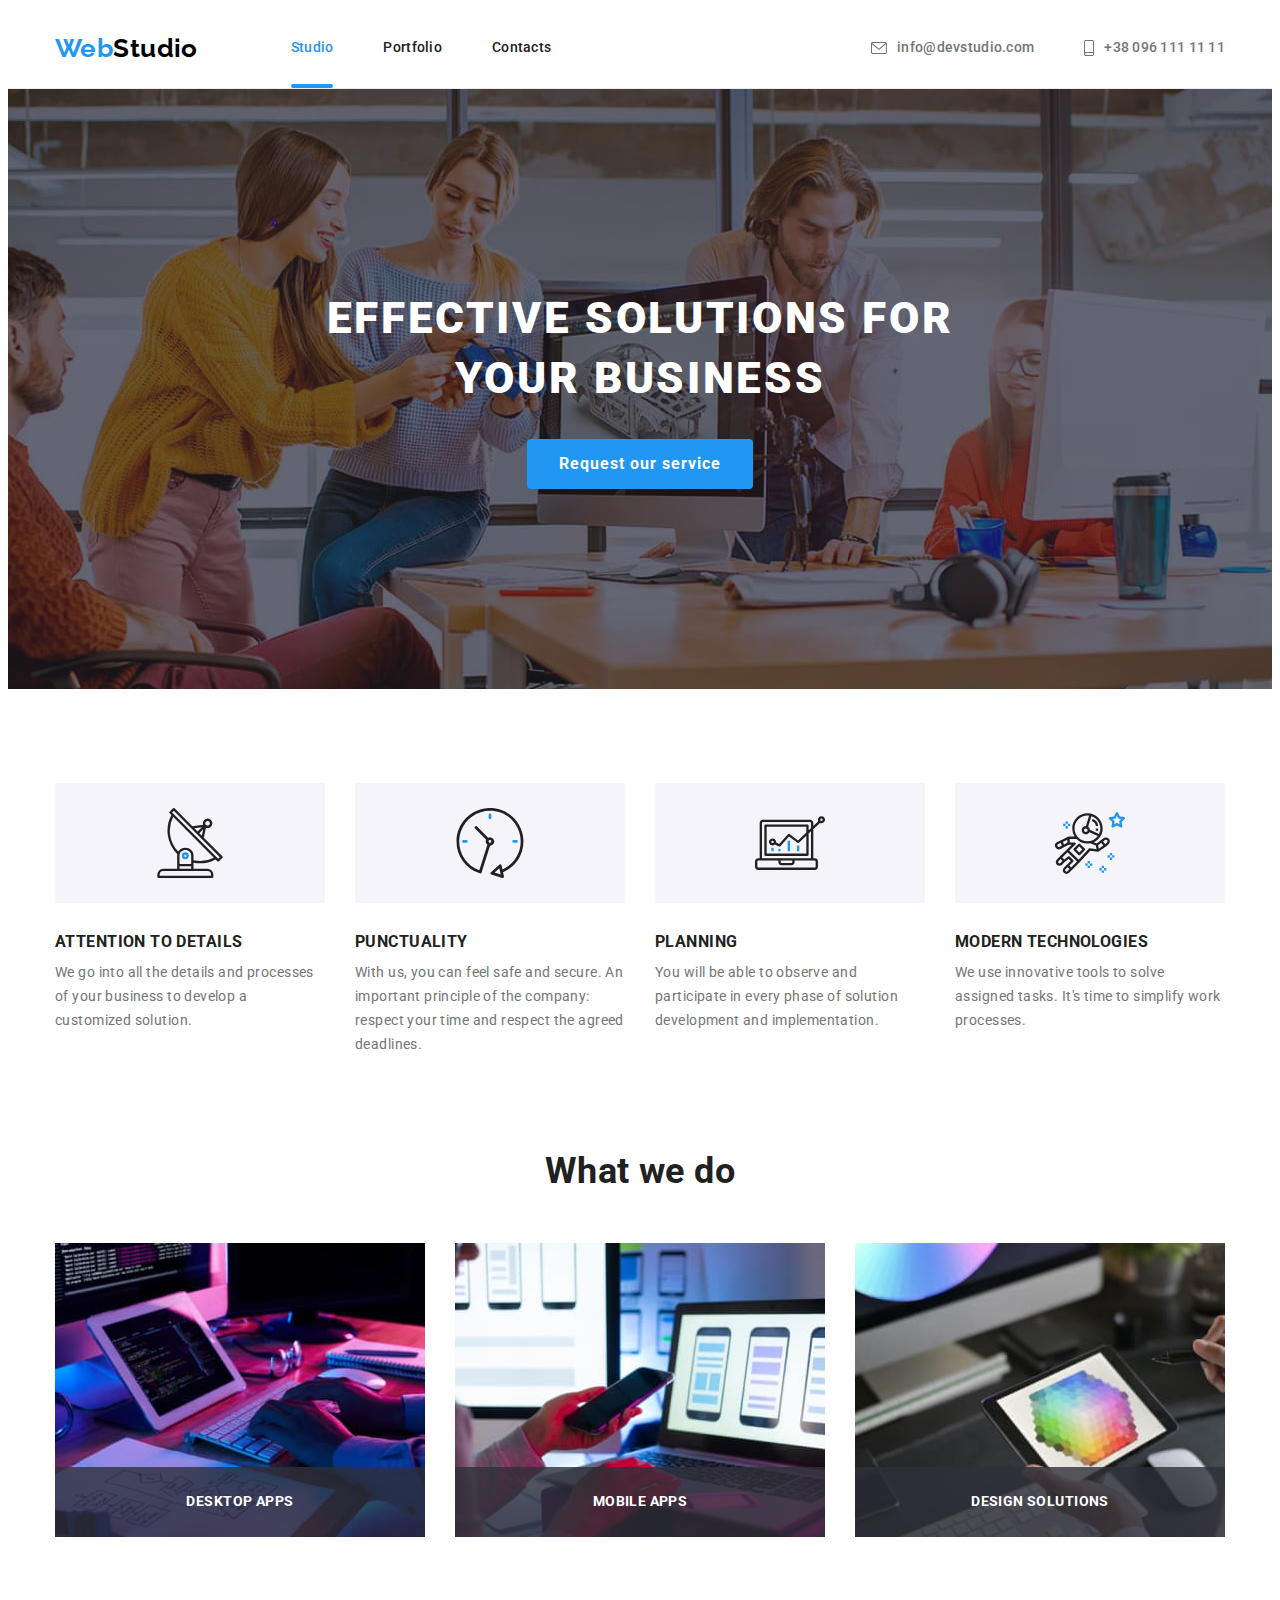
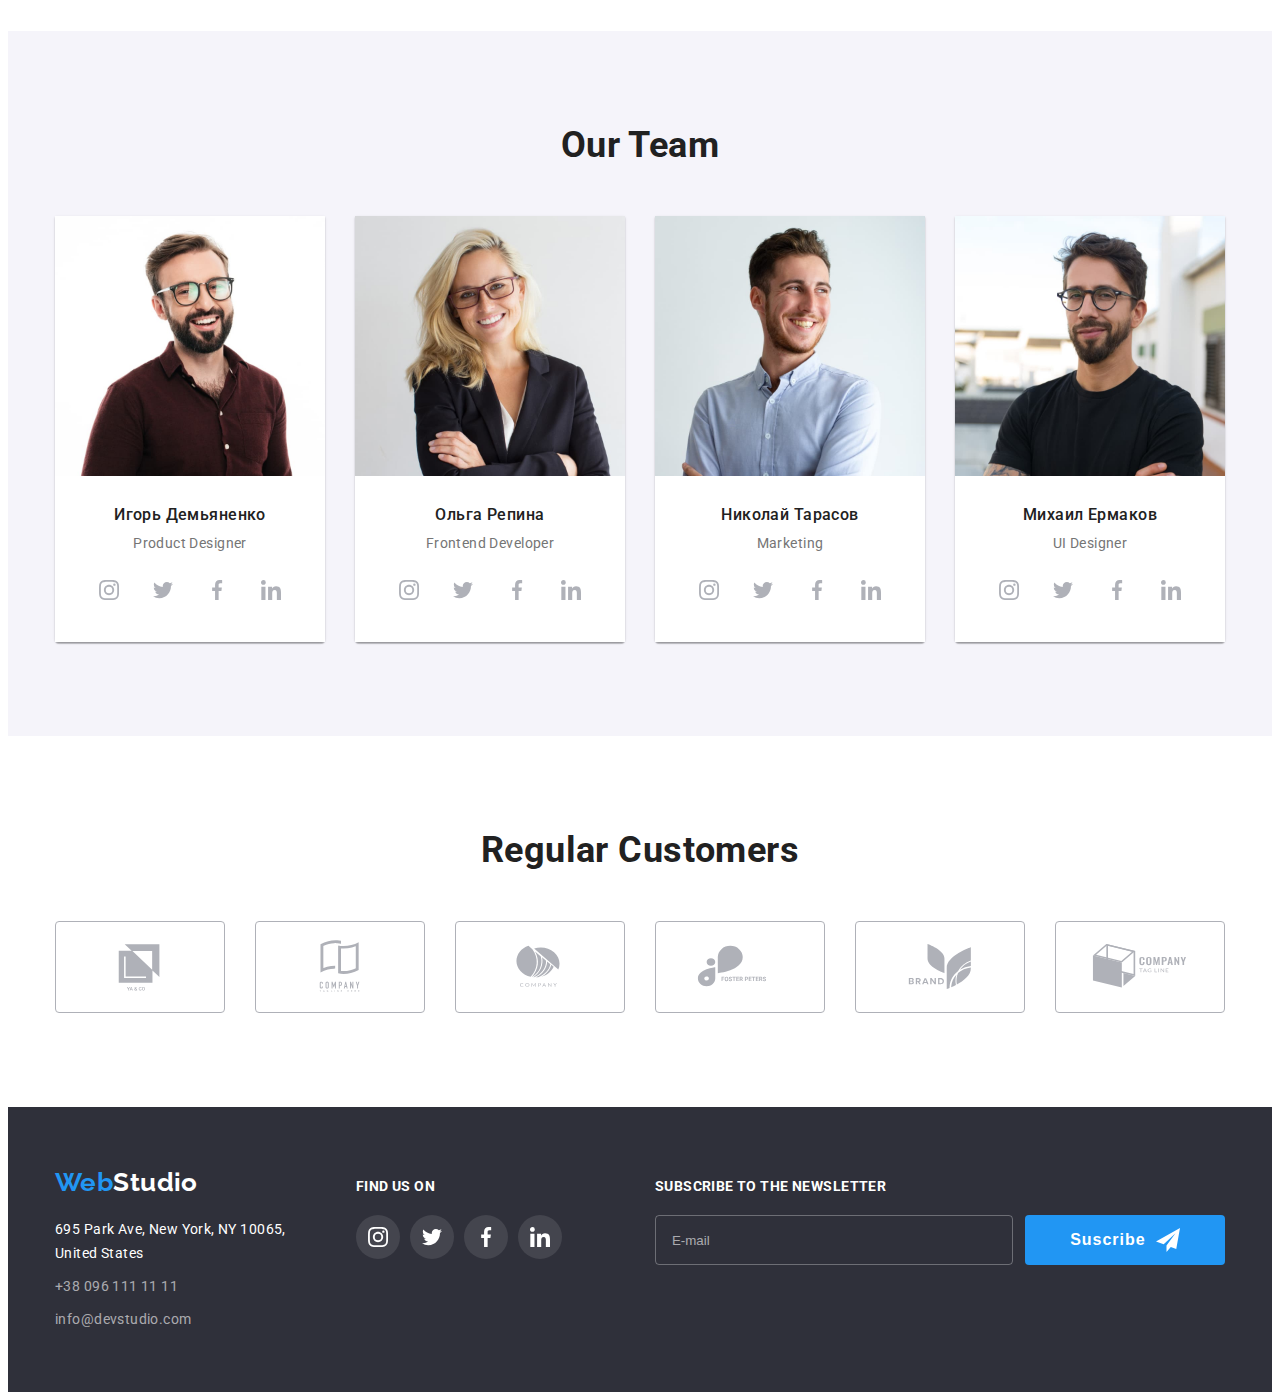
==== index.html @ 0705c61d "adding forms & styles" ====
<!DOCTYPE html>
<html lang="en">
  <head>
    <meta charset="UTF-8" />
    <meta http-equiv="X-UA-Compatible" content="IE=edge" />
    <meta name="viewport" content="width=device-width, initial-scale=1.0" />
    <title>WebStudio</title>
    <link rel="preconnect" href="https://fonts.googleapis.com" />
    <link rel="preconnect" href="https://fonts.gstatic.com" crossorigin />
    <link
      href="https://fonts.googleapis.com/css2?family=Raleway:wght@700&family=Roboto:wght@400;500;700;900&display=swap"
      rel="stylesheet"
    />
    <link
      rel="stylesheet"
      href="https://cdnjs.cloudflare.com/ajax/libs/modern-normalize/1.1.0/modern-normalize.min.css"
      integrity="sha512-wpPYUAdjBVSE4KJnH1VR1HeZfpl1ub8YT/NKx4PuQ5NmX2tKuGu6U/JRp5y+Y8XG2tV+wKQpNHVUX03MfMFn9Q=="
      crossorigin="anonymous"
      referrerpolicy="no-referrer"
    />
    <link rel="stylesheet" href="./css/style.css" />
  </head>
  <body>
    <header class="header">
      <div class="container header-container">
        <nav class="header-navigation">
          <a class="logo" href="/">Web<span class="logo-header">Studio</span></a>
          <ul class="site-nav list">
            <li><a class="link current" href="./index.html">Studio</a></li>
            <li><a class="link" href="./portfolio.html">Portfolio</a></li>
            <li><a class="link" href="">Contacts</a></li>
          </ul>
        </nav>
        <ul class="header-contacts list">
          <li>
            <a class="link" href="mailto:info@devstudio.com">
              <svg class="header-contacts-icon" height="12" width="16">
                <use href="./img/svg/icons.svg#icon-envelope"></use>
              </svg>
              info@devstudio.com
            </a>
          </li>
          <li>
            <a class="link" href="tel:+380961111111">
              <svg class="header-contacts-icon" height="16" width="10">
                <use href="./img/svg/icons.svg#icon-smartphone"></use>
              </svg>
              +38 096 111 11 11
            </a>
          </li>
        </ul>
      </div>
    </header>

    <main>
      <section class="hero hero-banner">
        <div class="container">
          <h1 class="hero-title">EFFECTIVE SOLUTIONS FOR YOUR BUSINESS</h1>
          <button class="hero-button" type="button" data-modal-open>Request our service</button>
        </div>
      </section>

      <section class="section section-null">
        <!-- Hidden by css h2 -->
        <h2 class="visually-hidden">Advantages</h2>
        <!-- Hidden by css h2 -->
        <div class="container">
          <ul class="advantages list">
            <li>
              <div class="advantages-bg-icon">
                <svg class="advantages-icon" height="70" width="70">
                  <use href="./img/svg/icons.svg#icon-antenna"></use>
                </svg>
              </div>
              <h3 class="advantages-title">ATTENTION TO DETAILS</h3>
              <p class="advantages-subtitle">
                We go into all the details and processes of your business to develop a customized
                solution.
              </p>
            </li>
            <li>
              <div class="advantages-bg-icon">
                <svg class="advantages-icon" height="70" width="70">
                  <use href="./img/svg/icons.svg#icon-clock"></use>
                </svg>
              </div>
              <h3 class="advantages-title">PUNCTUALITY</h3>
              <p class="advantages-subtitle">
                With us, you can feel safe and secure. An important principle of the company:
                respect your time and respect the agreed deadlines.
              </p>
            </li>
            <li>
              <div class="advantages-bg-icon">
                <svg class="advantages-icon" height="70" width="70">
                  <use href="./img/svg/icons.svg#icon-diagram"></use>
                </svg>
              </div>
              <h3 class="advantages-title">PLANNING</h3>
              <p class="advantages-subtitle">
                You will be able to observe and participate in every phase of solution development
                and implementation.
              </p>
            </li>
            <li>
              <div class="advantages-bg-icon">
                <svg class="advantages-icon" height="70" width="70">
                  <use href="./img/svg/icons.svg#icon-astronaut"></use>
                </svg>
              </div>
              <h3 class="advantages-title">MODERN TECHNOLOGIES</h3>
              <p class="advantages-subtitle">
                We use innovative tools to solve assigned tasks. It's time to simplify work
                processes.
              </p>
            </li>
          </ul>
        </div>
      </section>
      <section class="examples section">
        <div class="container">
          <h2 class="section-title">What we do</h2>
          <ul class="examples-list list">
            <li class="examples-item">
              <div class="examples-thumb">
                <img width="370" src="./img/whatwedo1.jpg" alt="coding" />
                <div class="examples-item-overlay">
                  <p class="overlay-text">DESKTOP APPS</p>
                </div>
              </div>
            </li>
            <li class="examples-item">
              <div class="examples-thumb">
                <img width="370" src="./img/whatwedo2.jpg" alt="holding mobile phone" />
                <div class="examples-item-overlay">
                  <p class="overlay-text">MOBILE APPS</p>
                </div>
              </div>
            </li>
            <li class="examples-item">
              <div class="examples-thumb">
                <img width="370" src="./img/whatwedo3.jpg" alt="holding iPad" />
                <div class="examples-item-overlay">
                  <p class="overlay-text">DESIGN SOLUTIONS</p>
                </div>
              </div>
            </li>
          </ul>
        </div>
      </section>

      <section class="team section">
        <div class="container">
          <h2 class="section-title">Our Team</h2>
          <ul class="team-list list">
            <li class="item">
              <img class="employee-item" width="270" src="./img/Ihor.jpg" alt="Ihor" />
              <div class="item-container">
                <h3 class="team-title" lang="ru">Игорь Демьяненко</h3>
                <p class="team-subtitle">Product Designer</p>
                <ul class="team-social-list list">
                  <li class="team-social-item">
                    <a class="team-social-link" href="">
                      <svg class="team-social-icon" height="20" width="20">
                        <use href="./img/svg/icons.svg#icon-instagram"></use>
                      </svg>
                    </a>
                  </li>
                  <li class="team-social-item">
                    <a class="team-social-link" href="">
                      <svg class="team-social-icon" height="20" width="20">
                        <use href="./img/svg/icons.svg#icon-twitter"></use>
                      </svg>
                    </a>
                  </li>
                  <li class="team-social-item">
                    <a class="team-social-link" href="">
                      <svg class="team-social-icon" height="20" width="20">
                        <use href="./img/svg/icons.svg#icon-facebook"></use>
                      </svg>
                    </a>
                  </li>
                  <li class="team-social-item">
                    <a class="team-social-link" href="">
                      <svg class="team-social-icon" height="20" width="20">
                        <use href="./img/svg/icons.svg#icon-linkedin"></use>
                      </svg>
                    </a>
                  </li>
                </ul>
              </div>
            </li>
            <li class="item">
              <img class="employee-item" width="270" src="./img/Olha.jpg" alt="Olha" />
              <div class="item-container">
                <h3 class="team-title" lang="ru">Ольга Репина</h3>
                <p class="team-subtitle">Frontend Developer</p>
                <ul class="team-social-list list">
                  <li class="team-social-item">
                    <a class="team-social-link" href="">
                      <svg class="team-social-icon" height="20" width="20">
                        <use href="./img/svg/icons.svg#icon-instagram"></use>
                      </svg>
                    </a>
                  </li>
                  <li class="team-social-item">
                    <a class="team-social-link" href="">
                      <svg class="team-social-icon" height="20" width="20">
                        <use href="./img/svg/icons.svg#icon-twitter"></use>
                      </svg>
                    </a>
                  </li>
                  <li class="team-social-item">
                    <a class="team-social-link" href="">
                      <svg class="team-social-icon" height="20" width="20">
                        <use href="./img/svg/icons.svg#icon-facebook"></use>
                      </svg>
                    </a>
                  </li>
                  <li class="team-social-item">
                    <a class="team-social-link" href="">
                      <svg class="team-social-icon" height="20" width="20">
                        <use href="./img/svg/icons.svg#icon-linkedin"></use>
                      </svg>
                    </a>
                  </li>
                </ul>
              </div>
            </li>
            <li class="item">
              <img class="employee-item" width="270" src="./img/Nikolay.jpg" alt="Nikolay" />
              <div class="item-container">
                <h3 class="team-title" lang="ru">Николай Тарасов</h3>
                <p class="team-subtitle">Marketing</p>
                <ul class="team-social-list list">
                  <li class="team-social-item">
                    <a class="team-social-link" href="">
                      <svg class="team-social-icon" height="20" width="20">
                        <use href="./img/svg/icons.svg#icon-instagram"></use>
                      </svg>
                    </a>
                  </li>
                  <li class="team-social-item">
                    <a class="team-social-link" href="">
                      <svg class="team-social-icon" height="20" width="20">
                        <use href="./img/svg/icons.svg#icon-twitter"></use>
                      </svg>
                    </a>
                  </li>
                  <li class="team-social-item">
                    <a class="team-social-link" href="">
                      <svg class="team-social-icon" height="20" width="20">
                        <use href="./img/svg/icons.svg#icon-facebook"></use>
                      </svg>
                    </a>
                  </li>
                  <li class="team-social-item">
                    <a class="team-social-link" href="">
                      <svg class="team-social-icon" height="20" width="20">
                        <use href="./img/svg/icons.svg#icon-linkedin"></use>
                      </svg>
                    </a>
                  </li>
                </ul>
              </div>
            </li>
            <li class="item">
              <img class="employee-item" width="270" src="./img/Mihail.jpg" alt="Mihail" />
              <div class="item-container">
                <h3 class="team-title" lang="ru">Михаил Ермаков</h3>
                <p class="team-subtitle">UI Designer</p>
                <ul class="team-social-list list">
                  <li class="team-social-item">
                    <a class="team-social-link" href="">
                      <svg class="team-social-icon" height="20" width="20">
                        <use href="./img/svg/icons.svg#icon-instagram"></use>
                      </svg>
                    </a>
                  </li>
                  <li class="team-social-item">
                    <a class="team-social-link" href="">
                      <svg class="team-social-icon" height="20" width="20">
                        <use href="./img/svg/icons.svg#icon-twitter"></use>
                      </svg>
                    </a>
                  </li>
                  <li class="team-social-item">
                    <a class="team-social-link" href="">
                      <svg class="team-social-icon" height="20" width="20">
                        <use href="./img/svg/icons.svg#icon-facebook"></use>
                      </svg>
                    </a>
                  </li>
                  <li class="team-social-item">
                    <a class="team-social-link" href="">
                      <svg class="team-social-icon" height="20" width="20">
                        <use href="./img/svg/icons.svg#icon-linkedin"></use>
                      </svg>
                    </a>
                  </li>
                </ul>
              </div>
            </li>
          </ul>
        </div>
      </section>
      <section class="customers section">
        <div class="container">
          <h2 class="section-title">Regular Customers</h2>
          <ul class="customers-list list">
            <li class="cusomers-item">
              <a class="customers-link" href="">
                <svg class="customers-icon" height="60" width="106">
                  <use href="./img/svg/icons.svg#icon-company-icon1"></use>
                </svg>
              </a>
            </li>
            <li class="cusomers-item">
              <a class="customers-link" href="">
                <svg class="customers-icon" height="60" width="106">
                  <use href="./img/svg/icons.svg#icon-company-icon2"></use>
                </svg>
              </a>
            </li>
            <li class="cusomers-item">
              <a class="customers-link" href="">
                <svg class="customers-icon" height="60" width="106">
                  <use href="./img/svg/icons.svg#icon-company-icon3"></use>
                </svg>
              </a>
            </li>
            <li class="cusomers-item">
              <a class="customers-link" href="">
                <svg class="customers-icon" height="60" width="106">
                  <use href="./img/svg/icons.svg#icon-company-icon4"></use>
                </svg>
              </a>
            </li>
            <li class="cusomers-item">
              <a class="customers-link" href="">
                <svg class="customers-icon" height="60" width="106">
                  <use href="./img/svg/icons.svg#icon-company-icon5"></use>
                </svg>
              </a>
            </li>
            <li class="cusomers-item">
              <a class="customers-link" href="">
                <svg class="customers-icon" height="60" width="106">
                  <use href="./img/svg/icons.svg#icon-company-icon6"></use>
                </svg>
              </a>
            </li>
          </ul>
        </div>
      </section>
    </main>
    <footer class="footer">
      <div class="container">
        <div class="footer-contacts">
          <a class="logo" href="/">Web<span class="logo-secondary-color">Studio</span></a>
          <address>
            <a
              class="address"
              href="https://goo.gl/maps/DJQZkyz2nE7QdmCx7"
              target="_blank"
              rel="noopener noreferrer nofollow"
            >
              695 Park Ave, New York, NY 10065, <br />
              United States
            </a>
            <ul class="footer-contacts list">
              <li class="footer-contacts-item">
                <a class="link" href="tel:+380961111111">+38 096 111 11 11</a>
              </li>
              <li class="footer-contacts-item">
                <a class="link" href="mailto:info@devstudio.com">info@devstudio.com</a>
              </li>
            </ul>
          </address>
        </div>
        <div class="footer-social">
          <p class="footer-social-title">Find us on</p>
          <ul class="footer-social-list list">
            <li class="footer-social-item">
              <a class="footer-social-link" href="">
                <svg class="footer-social-icon" height="20" width="20">
                  <use href="./img/svg/icons.svg#icon-instagram"></use>
                </svg>
              </a>
            </li>
            <li class="footer-social-item">
              <a class="footer-social-link" href="">
                <svg class="footer-social-icon" height="20" width="20">
                  <use href="./img/svg/icons.svg#icon-twitter"></use>
                </svg>
              </a>
            </li>
            <li class="footer-social-item">
              <a class="footer-social-link" href="">
                <svg class="footer-social-icon" height="20" width="20">
                  <use href="./img/svg/icons.svg#icon-facebook"></use>
                </svg>
              </a>
            </li>
            <li class="footer-social-item">
              <a class="footer-social-link" href="">
                <svg class="footer-social-icon" height="20" width="20">
                  <use href="./img/svg/icons.svg#icon-linkedin"></use>
                </svg>
              </a>
            </li>
          </ul>
        </div>
        <form class="footer-subscribe" autocomplete="off">
          <label class="footer-subscribe-title" for="mail-footer"
            >Subscribe to the newsletter</label
          >
          <div class="footer-subscribe-wrap">
            <input
              class="footer-input"
              type="mail"
              name="mail-footer"
              id="mail-footer"
              placeholder="E-mail"
            />
            <button class="footer-subcribe-button" type="submit">
              <p class="footer-button-title">Suscribe</p>
              <svg class="footer-subscribe-icon" height="24" width="24">
                <use href="./img/svg/icons.svg#icon-send"></use>
              </svg>
            </button>
          </div>
        </form>
      </div>
    </footer>
    <div class="backdrop is-hidden" data-modal>
      <div class="modal">
        <button class="modal-button" data-modal-close>
          <svg class="modal-icon" height="18" width="18">
            <use href="./img/svg/icons.svg#icon-close"></use>
          </svg>
        </button>
        <p class="modal-title">Leave your information and we'll call you back</p>
        <form class="modal-form" autocomplete="off">
          <div class="modal-field">
            <label class="field-subtitle" for="name">Name</label>
            <div class="input-wrap">
              <input class="modal-input" type="text" name="name" id="name" />
              <svg class="modal-field-icon" height="18" width="18">
                <use href="./img/svg/icons.svg#icon-person"></use>
              </svg>
            </div>
          </div>
          <div class="modal-field">
            <label class="field-subtitle" for="tel">Telephone</label>
            <div class="input-wrap">
              <input class="modal-input" type="tel" name="tel" id="tel" />
              <svg class="modal-field-icon" height="18" width="18">
                <use href="./img/svg/icons.svg#icon-phone"></use>
              </svg>
            </div>
          </div>
          <div class="modal-field">
            <label class="field-subtitle" for="mail-modal">E-mail</label>
            <div class="input-wrap">
              <input class="modal-input" type="mail" name="mail-modal" id="mail-modal" />
              <svg class="modal-field-icon" height="18" width="18">
                <use href="./img/svg/icons.svg#icon-email"></use>
              </svg>
            </div>
          </div>
          <div class="modal-field comment">
            <label class="field-subtitle" for="comment">Comments</label>
            <textarea
              placeholder="Enter the text"
              name="comment"
              class="modal-input modal-comment"
              id="comment"
            ></textarea>
          </div>
          <div class="modal-field accept">
            <label class="field-subtitle-checkbox" for="accept">
              <input
                class="modal-checkbox visually-hidden"
                type="checkbox"
                name="accept"
                id="accept"
              />
              <span class="custom-checkbox">
                <svg class="custom-checkbox-icon" height="15" width="16">
                  <use href="./img/svg/icons.svg#icon-check"></use>
                </svg>
              </span>
              <span
                >I agree with the newsletter and accept the
                <a class="link" href="">Terms and Conditions</a>
              </span>
            </label>
          </div>
          <button class="button-send" type="submit">Send</button>
        </form>
      </div>
    </div>
    <script src="./js/modal.js"></script>
  </body>
</html>
---- css/style.css ----
/* Visually hidden */
.visually-hidden {
  position: absolute;
  white-space: nowrap;
  width: 1px;
  height: 1px;
  overflow: hidden;
  border: 0;
  padding: 0;
  clip: rect(0 0 0 0);
  clip-path: inset(50%);
  margin: -1px;
}

/* Visually hidden */
:root {
  --main-color: #212121;
  --secondary-color: #757575;
  --accent-color: #2196f3;
  --accent-second-color: #188ce8;
  --white-color: #ffffff;
  --bg-color: #2f303a;
  --logo-header-span: #000000;
  --logo-footer-span: #ffffff;
  --links-color: #afb1b8;
}
/* reset--------------- */
p,
ul,
h1,
h2,
h3,
h4,
h5,
h6 {
  margin: 0;
  padding: 0;
}
img {
  display: block;
}
/* reset--------------- */
/* general styles */

html {
  box-sizing: border-box;
}

*,
*::after,
*::before {
  box-sizing: inherit;
}

body {
  font-family: 'Roboto', Verdana, sans-serif;
  letter-spacing: 0.03em;
  color: var(--main-color);
  font-size: 14px;
}

.list {
  list-style: none;
}

.section-title {
  margin-bottom: 50px;

  color: var(--main-color);
  font-weight: 700;
  font-size: 36px;
  line-height: 1.16;

  text-align: center;
}
.section {
  padding-top: 94px;
  padding-bottom: 94px;
  text-align: center;
}
.section-null {
  padding-bottom: 0px;
}

.container {
  width: 1200px;
  margin-left: auto;
  margin-right: auto;
  padding-right: 15px;
  padding-left: 15px;

  /* background-color: tomato; */
  /* outline: tomato 2px solid; */
}

/* general styles */
/* backdrop & modal */
.backdrop {
  position: fixed;
  top: 0;
  left: 0;

  height: 100%;
  width: 100%;

  background-color: rgba(0, 0, 0, 0.2);
  opacity: 1;
  transition: opacity 250ms cubic-bezier(0.4, 0, 0.2, 1),
    visibility 250ms cubic-bezier(0.4, 0, 0.2, 1);
}
.backdrop.is-hidden {
  opacity: 0;
  pointer-events: none;
  visibility: hidden;
}

.backdrop.is-hidden .modal {
  transform: translate(-50%, -50%) scale(1.2);
}

.modal {
  position: absolute;
  top: 50%;
  left: 50%;
  transform: translate(-50%, -50%) scale(1);
  padding: 40px;

  min-height: 581px;
  min-width: 528px;

  background-color: var(--white-color);
  transition: transform 250ms cubic-bezier(0.4, 0, 0.2, 1);
}

.modal-button {
  position: absolute;
  right: 8px;
  top: 8px;

  height: 30px;
  width: 30px;
  padding: 6px;
  border: 1px solid rgba(0, 0, 0, 0.1);
  border-radius: 50%;

  text-decoration: none;
  background-color: transparent;
  cursor: pointer;

  display: flex;
  align-items: center;
  justify-content: center;

  transition-property: box-shadow, fill;
  transition-duration: 250ms;
  transition-timing-function: cubic-bezier(0.4, 0, 0.2, 1);
}
.modal-button:focus,
.modal-button:hover {
  box-shadow: 0px 2px 1px 0px rgba(0, 0, 0, 0.2);
  box-shadow: 0px 1px 1px 0px rgba(0, 0, 0, 0.14);
  box-shadow: 0px 1px 3px 0px rgba(0, 0, 0, 0.12);
  fill: var(--accent-color);
}

.modal-title {
  margin-bottom: 12px;
  text-align: center;
  font-weight: 700;
  font-size: 20px;
  line-height: 1.15;

  color: var(--main-color);
}

.field-subtitle {
  display: block;
  margin-bottom: 4px;

  font-size: 12px;
  line-height: 1.16;
  letter-spacing: 0.01em;

  color: var(--secondary-color);
}

.modal-field {
  margin-bottom: 10px;
}
.modal-field.comment {
  margin-bottom: 20px;
}
.modal-field.accept {
  margin-bottom: 30px;
  margin-left: auto;
}

.input-wrap {
  position: relative;
}
.modal-field-icon {
  position: absolute;
  left: 12px;
  top: 50%;
  transform: translateY(-50%);

  transition-property: fill;
  transition-duration: 250ms;
  transition-timing-function: cubic-bezier(0.4, 0, 0.2, 1);
}

.modal-input:focus + .modal-field-icon {
  fill: var(--accent-color);
}

.modal-input {
  width: 100%;
  height: 40px;

  padding: 12px 42px;

  caret-color: var(--secondary-color);
  color: var(--secondary-color);

  border: 1px solid rgba(33, 33, 33, 0.2);
  border-radius: 4px;
  outline: transparent;

  transition-property: border-color, fill, caret;
  transition-duration: 250ms;
  transition-timing-function: cubic-bezier(0.4, 0, 0.2, 1);
}
.modal-input:focus {
  border-color: var(--accent-color);
}
.modal-comment {
  height: 120px;
  padding: 12px 16px;
  resize: none;
}
.modal-input.modal-comment::placeholder {
  font-size: 14px;
  opacity: 1;
  line-height: 1.14;
  letter-spacing: 0.01em;
  color: rgba(117, 117, 117, 0.5);
}
.field-subtitle-checkbox {
  display: flex;
  gap: 7px;
  align-items: center;

  line-height: 1.71;
  color: var(--secondary-color);
}
.field-subtitle-checkbox .link {
  color: var(--accent-color);
}
.custom-checkbox {
  display: flex;
  justify-content: center;
  align-items: center;

  fill: var(--white-color);

  width: 16px;
  height: 15px;

  border: 2px solid var(--main-color);
  border-radius: 2px;

  /* transition-property: border-color, background-color;
  transition-duration: 2250ms;
  transition-timing-function: cubic-bezier(0.4, 0, 0.2, 1); */
}

.modal-checkbox:checked + .custom-checkbox {
  border-color: var(--accent-color);
  background-color: var(--accent-color);
}

.button-send {
  display: block;

  min-width: 200px;
  height: 50px;
  margin-left: auto;
  margin-right: auto;

  font-weight: 700;
  font-size: 16px;
  line-height: 1.87;
  letter-spacing: 0.06em;
  color: var(--white-color);

  cursor: pointer;
  border-radius: 4px;
  border: 0;
  padding: 10px 52px;

  background-color: var(--accent-color);

  transition-property: background-color, box-shadow;
  transition-duration: 250ms;
  transition-timing-function: cubic-bezier(0.4, 0, 0.2, 1);
}
.button-send:hover,
.button-send:focus {
  box-shadow: 0px 4px 4px rgba(0, 0, 0, 0.15);
  background-color: var(--accent-second-color);
}
/* backdrop & modal */
/* header styles */
.header {
  border-bottom: 1px solid #ececec;
}

.header-container {
  display: flex;
  align-items: center;
}

.header-navigation {
  display: flex;
  align-items: center;
}

.logo {
  margin-right: 93px;
  font-family: Raleway, sans-serif;
  font-weight: 700;
  color: var(--accent-color);
  text-decoration: none;
  font-size: 26px;
  line-height: 1.19;
}

.logo-header {
  color: var(--logo-header-span);
}

.logo-secondary-color {
  color: var(--logo-footer-span);
}

.site-nav {
  display: flex;
  gap: 50px;
}

.site-nav .link {
  padding: 32px 0;
  display: block;
  color: var(--main-color);
  font-weight: 500;
  line-height: 1.14;
  letter-spacing: 0.02em;
  text-decoration: none;

  transition-property: color;
  transition-duration: 250ms;
  transition-timing-function: cubic-bezier(0.4, 0, 0.2, 1);
}

.header-contacts {
  display: flex;
  margin-left: auto;
  gap: 50px;
}

.header-contacts .link {
  padding: 32px 0;
  display: flex;
  align-items: center;
  gap: 10px;
  color: var(--secondary-color);
  font-weight: 500;
  line-height: 1.14;
  letter-spacing: 0.02em;
  text-decoration: none;

  transition-property: color;
  transition-duration: 250ms;
  transition-timing-function: cubic-bezier(0.4, 0, 0.2, 1);
}
.header-contacts-icon {
  fill: currentColor;
}

.site-nav .link:hover,
.header-contacts .link:hover,
.site-nav .link:focus,
.header-contacts .link:focus {
  color: var(--accent-color);
}

.site-nav .link.current {
  position: relative;
  color: var(--accent-color);
}
.site-nav .link.current::after {
  content: '';
  position: absolute;
  bottom: 0%;
  left: 0%;

  height: 4px;
  width: 100%;

  border-radius: 2px;
  background-color: var(--accent-color);
}

/* header styles */
/* index main styles */

.hero {
  padding: 200px 0;
  text-align: center;
  background-color: var(--bg-color);
}
.hero-banner {
  height: 600px;
  max-width: 1600px;
  margin-left: auto;
  margin-right: auto;

  background-image: linear-gradient(rgba(47, 48, 58, 0.4), rgba(47, 48, 58, 0.4)),
    url(../img/banner.jpg);
  background-position: center;
  background-repeat: no-repeat;
  background-size: cover;
}

.hero-title {
  margin: 0 auto;
  margin-bottom: 30px;
  max-width: 650px;
  color: var(--white-color);
  font-weight: 900;
  font-size: 44px;
  line-height: 1.36;
  letter-spacing: 0.06em;
  text-transform: uppercase;
}

.hero-button {
  border-radius: 4px;
  border: 0;
  padding: 10px 32px;
  min-width: 216px;

  color: var(--white-color);
  background-color: var(--accent-color);

  font-weight: 700;
  font-size: 16px;
  line-height: 1.87;
  letter-spacing: 0.06em;
  cursor: pointer;
  font-family: inherit;
  text-decoration: none;
  text-align: center;

  transition-property: background-color, box-shadow;
  transition-duration: 250ms;
  transition-timing-function: cubic-bezier(0.4, 0, 0.2, 1);
}

.hero-button:hover,
.hero-button:focus {
  background-color: var(--accent-second-color);
  box-shadow: 0px 4px 4px 0px rgba(0, 0, 0, 0.15);
}

/* -------------------------------------- */
.advantages {
  display: flex;
  gap: 30px;
  text-align: left;
}
.advantages-title {
  margin-bottom: 9.41px;

  color: var(--main-color);
  font-weight: 700;
  line-height: 1.14;
  text-transform: uppercase;
}

.advantages-subtitle {
  min-width: 270px;

  color: var(--secondary-color);
  line-height: 1.71;
}

.advantages-bg-icon {
  min-height: 120px;
  background-color: #f5f4fa;
  margin-bottom: 30px;
  display: flex;
  justify-content: center;
  align-items: center;
}

.examples-list {
  display: flex;
  gap: 30px;
}

.examples-thumb {
  position: relative;
}
.examples-item-overlay {
  position: absolute;
  bottom: 0;
  left: 0;

  width: 100%;
  height: 70px;
  display: flex;
  align-items: center;
  justify-content: center;

  background: rgba(47, 48, 58, 0.8);
}
.overlay-text {
  font-weight: 700;
  line-height: 1.14px;
  text-transform: uppercase;

  color: var(--white-color);
}
/* -------------------------------------- */

.team {
  background-color: #f5f4fa;
}
.team-title {
  margin-bottom: 10px;

  color: var(--main-color);
  font-weight: 500;
  font-size: 16px;
  line-height: 1.18;
}

.team-subtitle {
  color: var(--secondary-color);
  line-height: 1.18;
  margin-bottom: 16px;
}
.team-list {
  display: flex;
  justify-content: center;
  gap: 30px;
}
.team-list .item {
  box-shadow: 0px 1px 3px rgba(0, 0, 0, 0.12), 0px 1px 1px rgba(0, 0, 0, 0.14),
    0px 2px 1px rgba(0, 0, 0, 0.2);
  border-radius: 0px 0px 4px 4px;
}

.item-container {
  width: 270px;
  padding-top: 30px;
  padding-bottom: 30px;

  background-color: var(--white-color);
  text-align: center;
}

.employee-item {
  display: block;
}

.team-social-list {
  display: flex;
  justify-content: center;
  gap: 10px;
}
.team-social-link {
  color: var(--links-color);
  align-items: center;
  justify-content: center;
  display: flex;
  height: 44px;
  width: 44px;
  border-radius: 50%;

  transition-property: background-color, color;
  transition-duration: 250ms;
  transition-timing-function: cubic-bezier(0.4, 0, 0.2, 1);
}

.team-social-icon {
  fill: currentColor;
}

.team-social-link:hover,
.team-social-link:focus {
  color: var(--white-color);
  background-color: var(--accent-color);
}
/* customers styles */
.customers-list {
  display: flex;
  gap: 30px;
}
.customers-link {
  width: 170px;
  height: 92px;
  display: flex;
  justify-content: center;
  align-items: center;
  color: var(--links-color);
  border: 1px solid var(--links-color);
  border-radius: 4px;

  transition-property: border-color, color;
  transition-duration: 250ms;
  transition-timing-function: cubic-bezier(0.4, 0, 0.2, 1);
}

.customers-icon {
  fill: currentColor;
}

.customers-link:hover,
.customers-link:focus {
  color: var(--accent-color);
  border-color: var(--accent-color);
}

/* index main styles */
/* footer styles */
.address {
  margin-bottom: 9px;
  display: inline-block;
  color: var(--white-color);
  line-height: 1.71;
  font-style: normal;
  text-decoration: none;
}

.footer {
  padding-top: 60px;
  padding-bottom: 60px;

  background-color: var(--bg-color);
}
.footer .logo {
  display: block;
  margin-bottom: 20px;
  margin-right: 0;
}

.footer .link {
  color: rgba(255, 255, 255, 0.6);
  line-height: 1.71;
  text-decoration: none;
  font-style: normal;

  transition-property: border-color, color;
  transition-duration: 250ms;
  transition-timing-function: cubic-bezier(0.4, 0, 0.2, 1);
}
.footer-contacts-item:not(:last-child) {
  margin-bottom: 9px;
}

.footer .link:hover,
.footer .link:focus {
  color: var(--accent-color);
}
.footer-social-title {
  color: var(--white-color);
  font-weight: 700;
  font-size: 14px;
  line-height: 1.14;
  text-transform: uppercase;
  margin-bottom: 20px;
}
.footer .container {
  display: flex;
  align-items: baseline;
}
.footer-social {
  width: 206px;
  margin-left: 70px;
}

.footer-social-list {
  display: flex;
  gap: 10px;
}
.footer-social-icon {
  fill: var(--white-color);
}
.footer-social-link {
  height: 44px;
  width: 44px;
  background-color: rgba(255, 255, 255, 0.1);
  display: flex;
  justify-content: center;
  align-items: center;
  border-radius: 50%;

  transition-property: background-color;
  transition-duration: 250ms;
  transition-timing-function: cubic-bezier(0.4, 0, 0.2, 1);
}
.footer-social-link:hover,
.footer-social-link:focus {
  background-color: var(--accent-color);
}
.footer-subscribe {
  margin-left: 93px;
}
.footer-subscribe-title {
  display: block;
  margin-bottom: 20px;

  font-weight: 700;
  font-size: 14px;
  line-height: 1.14;

  color: var(--white-color);

  text-transform: uppercase;
}

.footer-subcribe-button {
  display: flex;
  justify-content: center;
  align-items: center;
  gap: 10px;

  min-width: 200px;
  cursor: pointer;

  border-radius: 4px;
  border: 0;
  padding: 10px 28px;

  background-color: var(--accent-color);

  transition-property: background-color, box-shadow;
  transition-duration: 250ms;
  transition-timing-function: cubic-bezier(0.4, 0, 0.2, 1);
}
.footer-subcribe-button:hover,
.footer-subcribe-button:focus {
  box-shadow: 0px 4px 4px 0px rgba(0, 0, 0, 0.15);
  background-color: var(--accent-second-color);
}
.footer-button-title {
  font-weight: 700;
  font-size: 16px;
  line-height: 1.87;
  letter-spacing: 0.06em;
  color: var(--white-color);
}
.footer-subscribe-icon {
  fill: var(--white-color);
}

.footer-subscribe-wrap {
  display: flex;
  gap: 12px;
}

.footer-input {
  width: 358px;

  padding: 15px 16px;

  background-color: transparent;
  outline: transparent;

  caret-color: rgba(255, 255, 255, 0.6);
  color: rgba(255, 255, 255, 0.6);
  border: 1px solid rgba(255, 255, 255, 0.3);
  border-radius: 4px;

  transition-property: border-color, box-shadow;
  transition-duration: 250ms;
  transition-timing-function: cubic-bezier(0.4, 0, 0.2, 1);
}
.footer-input:focus {
  box-shadow: 0px 4px 4px 0px rgba(0, 0, 0, 0.15);
  border-color: var(--accent-color);
}
.footer-input::placeholder {
  color: rgba(255, 255, 255, 0.6);
}

/* footer styles */
/* portfolio main styles */
.filter {
  display: flex;
  justify-content: center;
  gap: 8px;
  margin-bottom: 50px;
}
.filter-button {
  padding: 6px 22px;

  color: var(--main-color);
  background-color: #f5f4fa;
  font-weight: 500;
  font-size: 16px;
  cursor: pointer;
  line-height: 1.62;
  font-family: inherit;
  border-radius: 4px;
  border-color: transparent;
}

.filter-button:hover,
.filter-button:focus {
  color: var(--white-color);
  background-color: var(--accent-color);
  box-shadow: 0px 2px 2px 0px rgba(0, 0, 0, 0.12);
  box-shadow: 0px 1px 2px 0px rgba(0, 0, 0, 0.08);
  box-shadow: 0px 3px 1px 0px rgba(0, 0, 0, 0.1);
}

.works-overlay {
  position: relative;
  overflow: hidden;
}
.works-overlay-title {
  position: absolute;
  bottom: 0;
  left: 0;
  transform: translateY(100%);

  width: 100%;
  height: 100%;

  padding: 63px 24px;
  font-size: 18px;
  line-height: 1.55;
  color: var(--white-color);

  transition: transform 250ms cubic-bezier(0.4, 0, 0.2, 1);

  background-color: rgba(33, 150, 243, 0.9);
}
.works-link:hover .works-overlay-title {
  transform: translateY(0);
}

.works-list {
  display: flex;
  flex-wrap: wrap;
  gap: 30px;
  text-align: left;
}

.works-link {
  text-decoration: none;
}

.works-title {
  margin-bottom: 4px;

  color: var(--main-color);
  font-weight: 700;
  font-size: 18px;
  line-height: 2;
  letter-spacing: 0.06em;
}

.works-subtitle {
  color: var(--secondary-color);
  font-size: 16px;
  line-height: 1.87;
}
.works-example {
  display: block;
}

.gallery-item {
  width: calc((100% - 60px) / 3);
  transition-duration: 250ms;
}
.gallery-item:hover,
.gallery-item:hover {
  box-shadow: 0px 4px 4px 0px rgba(0, 0, 0, 0.25);
}
.gallery-container {
  padding: 20px 24px;
  border: solid 1px #eeeeee;
}

/* portfolio main styles */
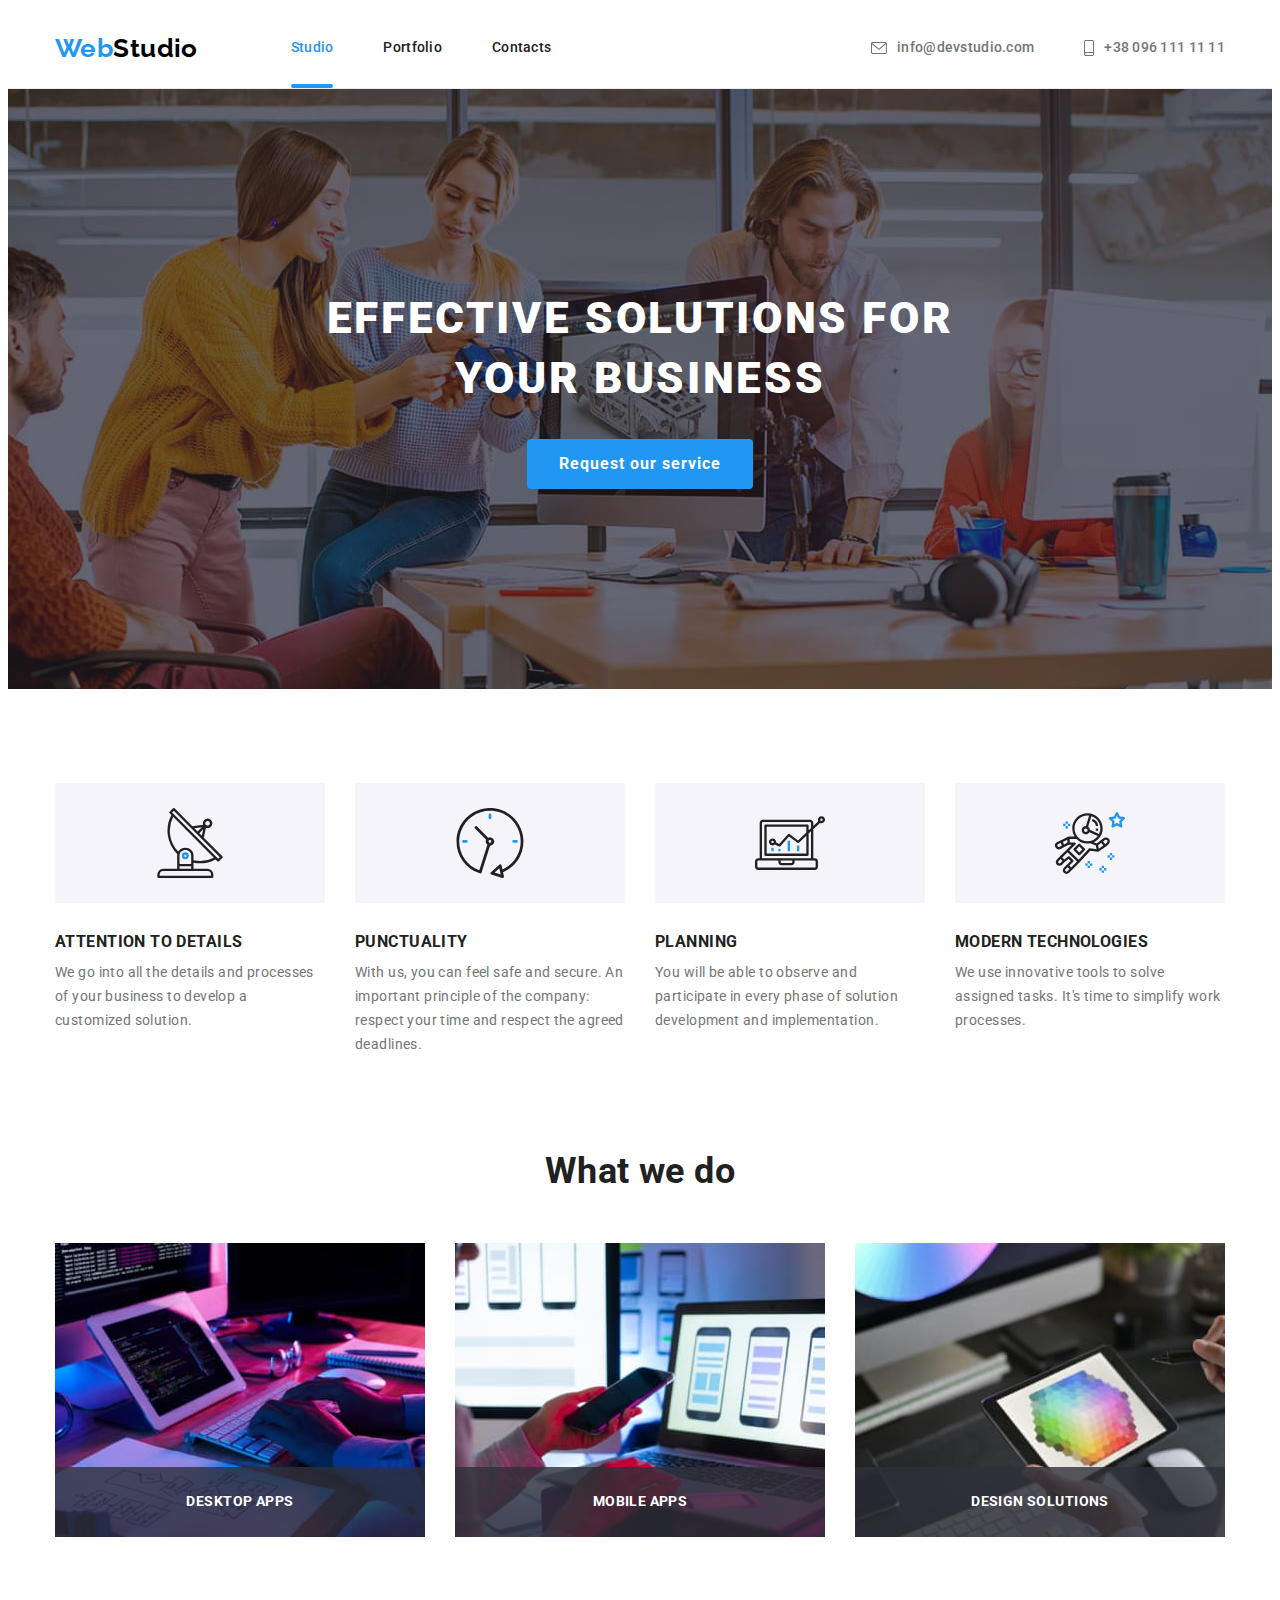
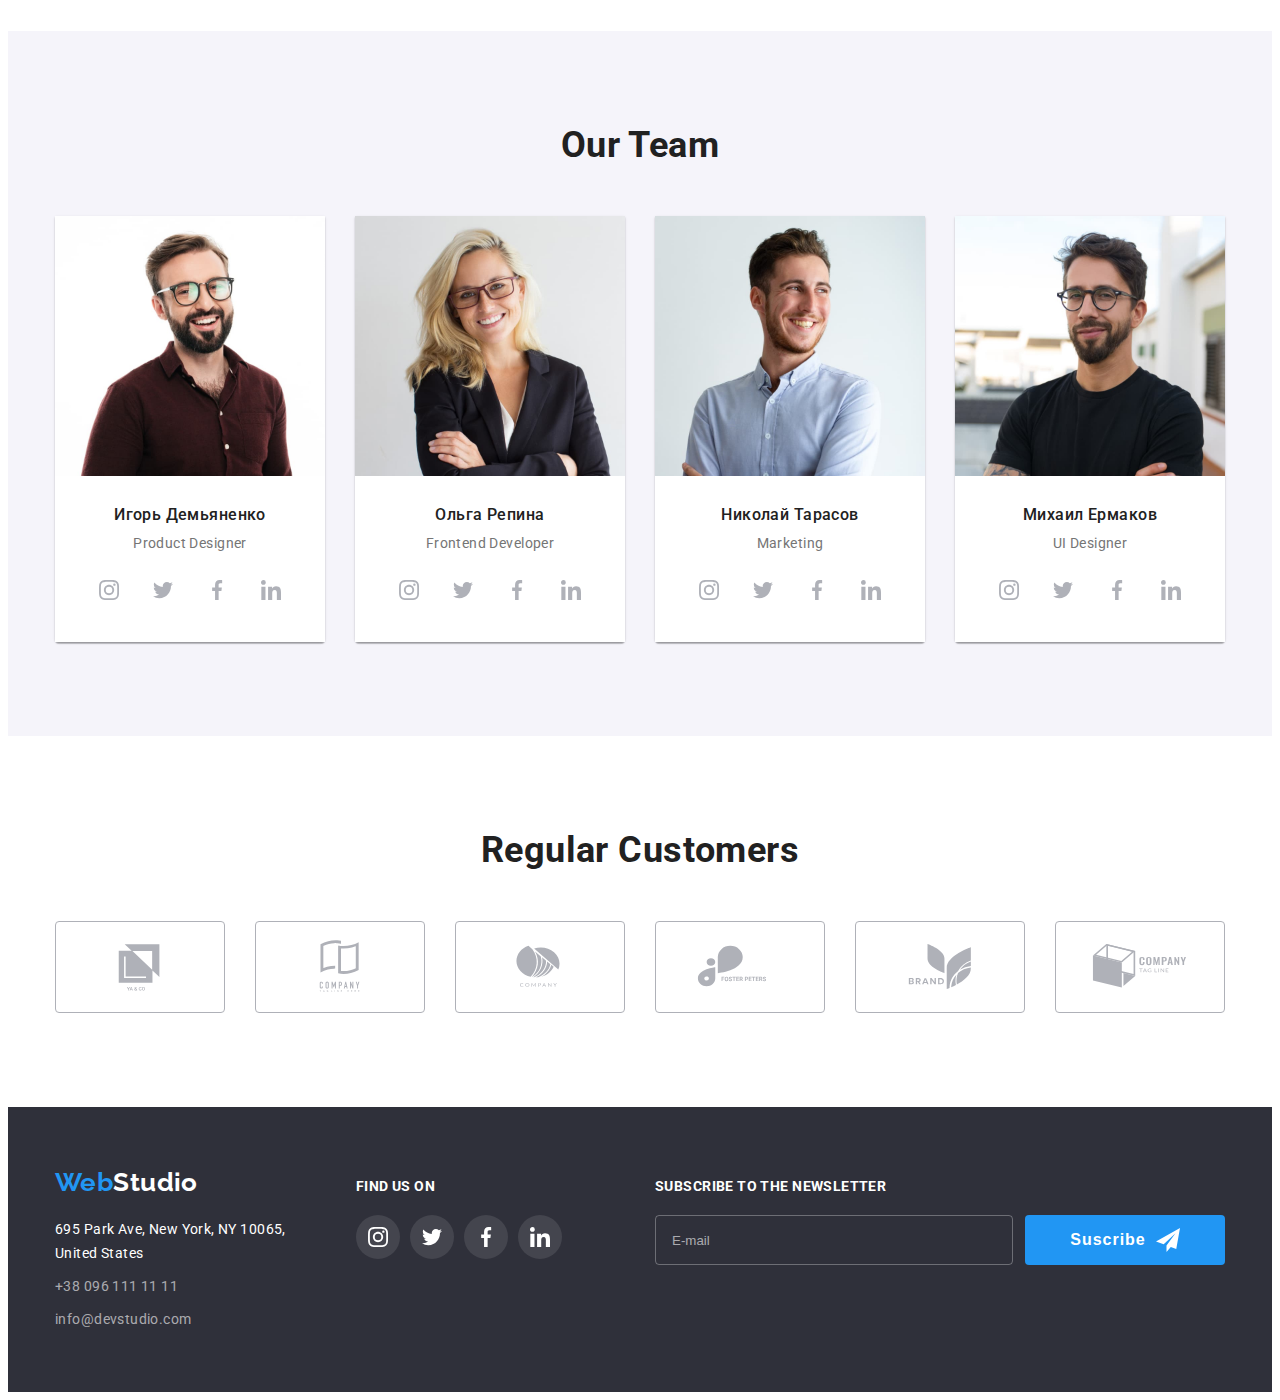
==== commit 814fe500: "correcting (forms & styles)" ====
--- a/index.html
+++ b/index.html
@@ -418,13 +418,13 @@
           <div class="footer-subscribe-wrap">
             <input
               class="footer-input"
-              type="mail"
+              type="email"
               name="mail-footer"
               id="mail-footer"
               placeholder="E-mail"
             />
             <button class="footer-subcribe-button" type="submit">
-              <p class="footer-button-title">Suscribe</p>
+              <span class="footer-button-title">Suscribe</span>
               <svg class="footer-subscribe-icon" height="24" width="24">
                 <use href="./img/svg/icons.svg#icon-send"></use>
               </svg>
@@ -463,7 +463,7 @@
           <div class="modal-field">
             <label class="field-subtitle" for="mail-modal">E-mail</label>
             <div class="input-wrap">
-              <input class="modal-input" type="mail" name="mail-modal" id="mail-modal" />
+              <input class="modal-input" type="email" name="mail-modal" id="mail-modal" />
               <svg class="modal-field-icon" height="18" width="18">
                 <use href="./img/svg/icons.svg#icon-email"></use>
               </svg>
@@ -486,15 +486,18 @@
                 name="accept"
                 id="accept"
               />
+
               <span class="custom-checkbox">
                 <svg class="custom-checkbox-icon" height="15" width="16">
                   <use href="./img/svg/icons.svg#icon-check"></use>
                 </svg>
               </span>
-              <span
-                >I agree with the newsletter and accept the
-                <a class="link" href="">Terms and Conditions</a>
+              <span>
+                I agree with the newsletter and accept the
+
+                <a class="link" href="">Terms and </a>
               </span>
+              <a class="link" href="">Conditions</a>
             </label>
           </div>
           <button class="button-send" type="submit">Send</button>
--- a/css/style.css
+++ b/css/style.css
@@ -128,6 +128,8 @@
   min-height: 581px;
   min-width: 528px;
 
+  border-radius: 4px;
+
   background-color: var(--white-color);
   transition: transform 250ms cubic-bezier(0.4, 0, 0.2, 1);
 }
@@ -240,22 +242,27 @@
 }
 .modal-input.modal-comment::placeholder {
   font-size: 14px;
-  opacity: 1;
   line-height: 1.14;
   letter-spacing: 0.01em;
   color: rgba(117, 117, 117, 0.5);
 }
 .field-subtitle-checkbox {
   display: flex;
-  gap: 7px;
-  align-items: center;
-
+  /* gap: 7px; */
+  flex-wrap: wrap;
+  align-items: center;
+  width: 423px;
+  margin-left: auto;
+  margin-right: auto;
   line-height: 1.71;
   color: var(--secondary-color);
 }
 .field-subtitle-checkbox .link {
   color: var(--accent-color);
 }
+.field-subtitle-checkbox > .link {
+  margin-left: 23px;
+}
 .custom-checkbox {
   display: flex;
   justify-content: center;
@@ -265,6 +272,7 @@
 
   width: 16px;
   height: 15px;
+  margin-right: 7px;
 
   border: 2px solid var(--main-color);
   border-radius: 2px;
@@ -296,7 +304,7 @@
   cursor: pointer;
   border-radius: 4px;
   border: 0;
-  padding: 10px 52px;
+  padding: 10px 80px;
 
   background-color: var(--accent-color);
 
@@ -716,7 +724,7 @@
   background-color: var(--accent-color);
 }
 .footer-subscribe {
-  margin-left: 93px;
+  margin-left: auto;
 }
 .footer-subscribe-title {
   display: block;
